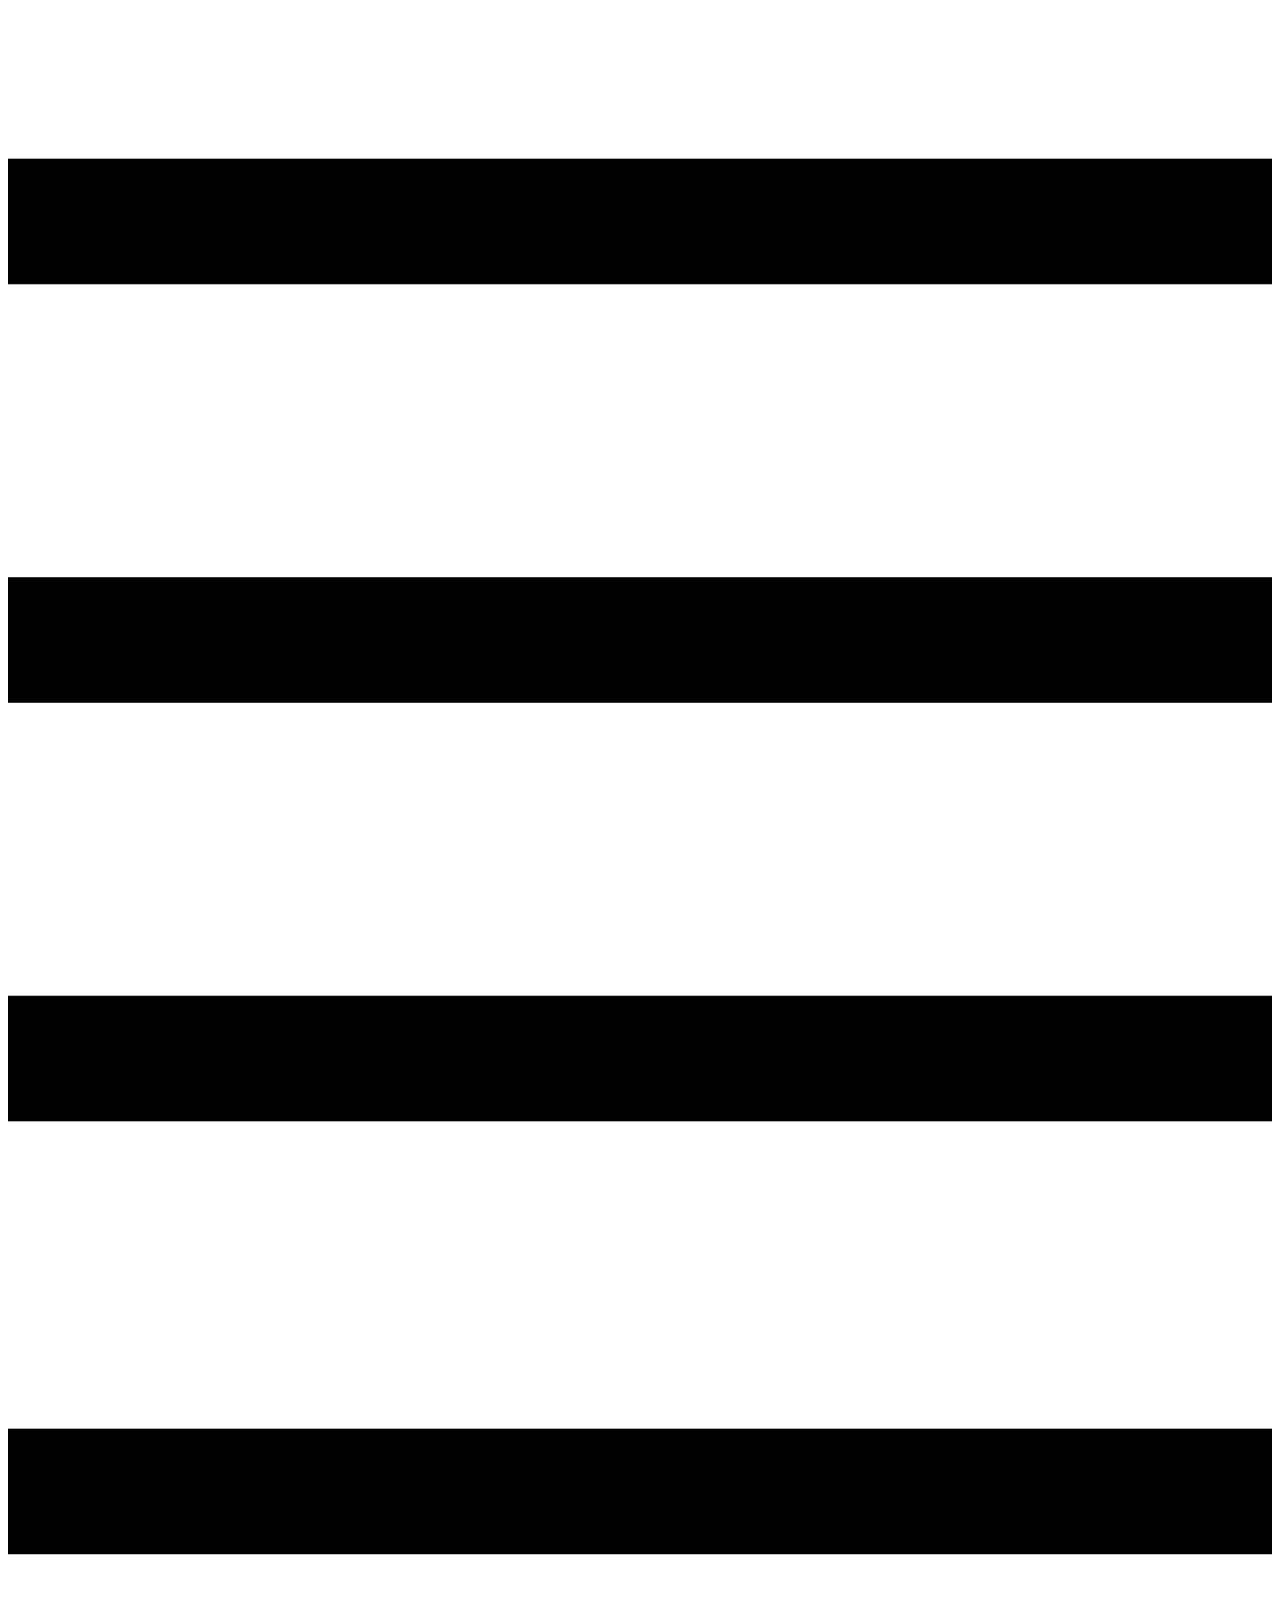
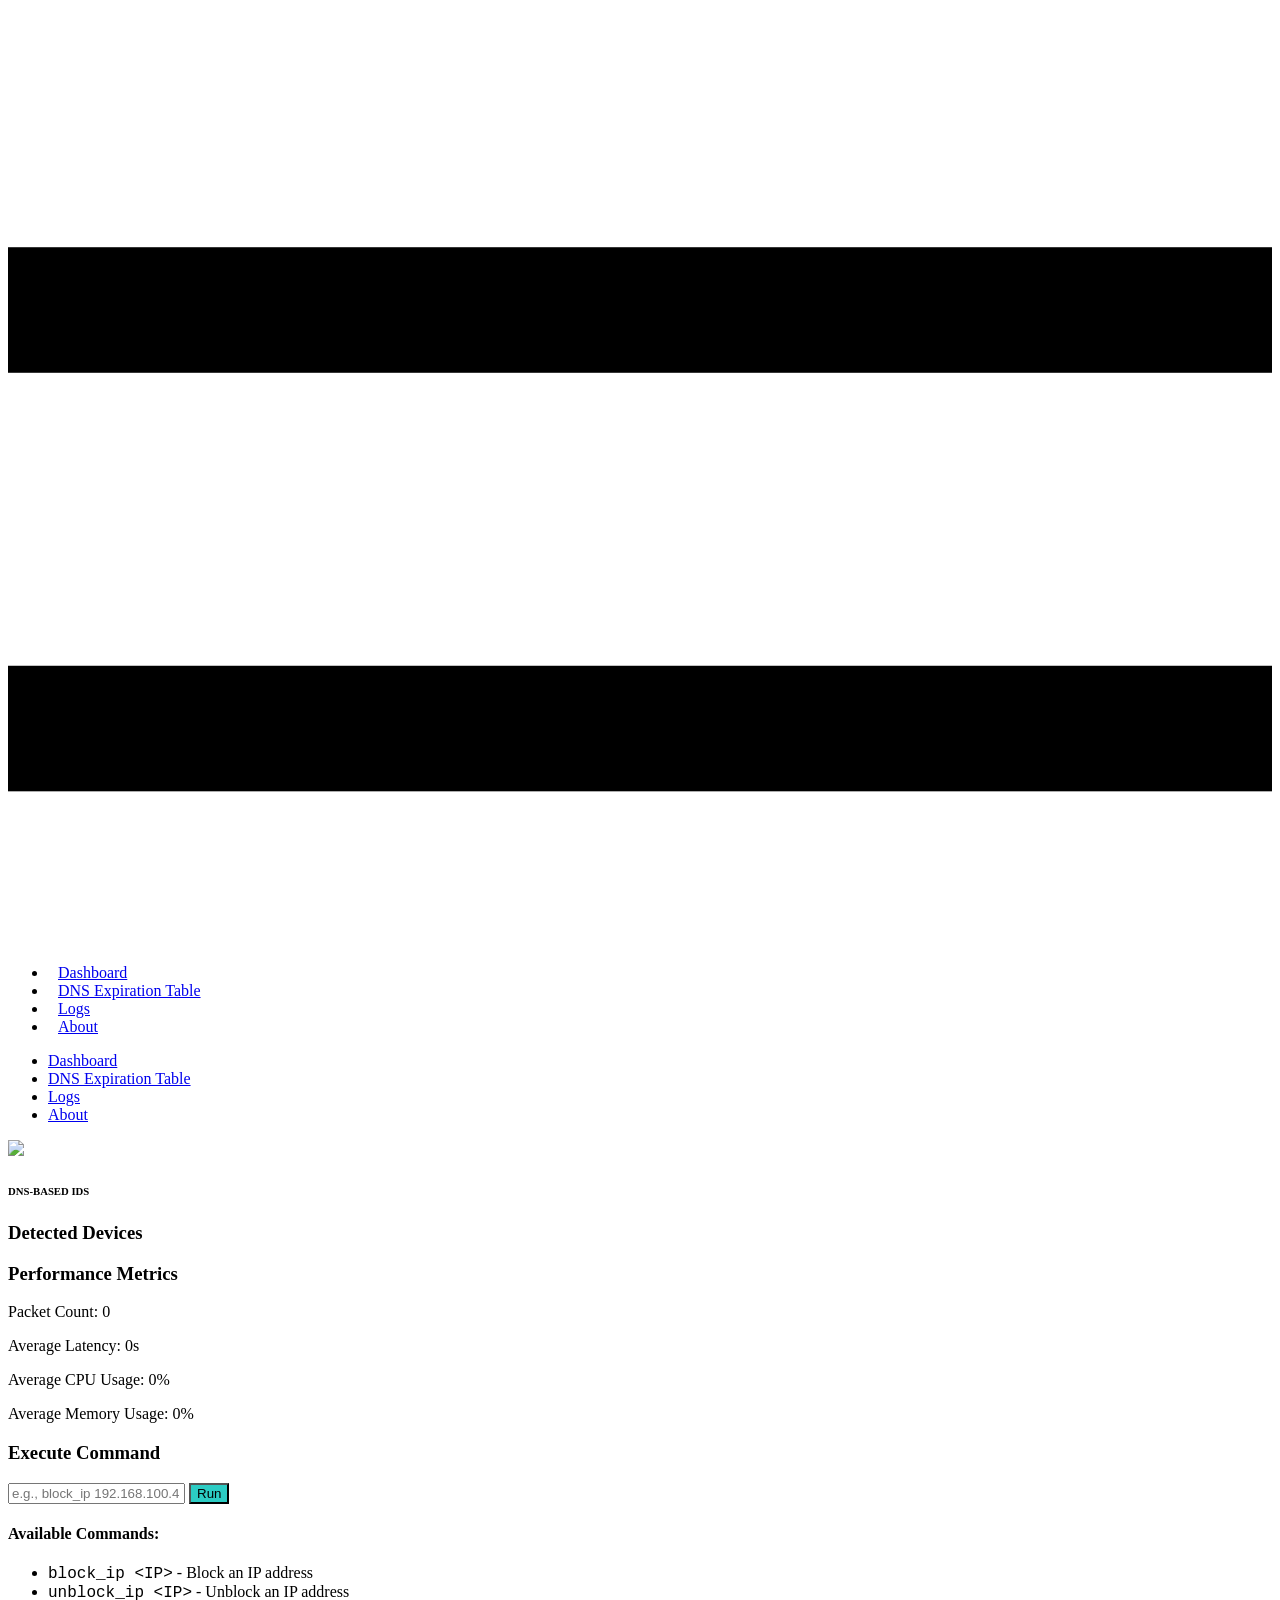
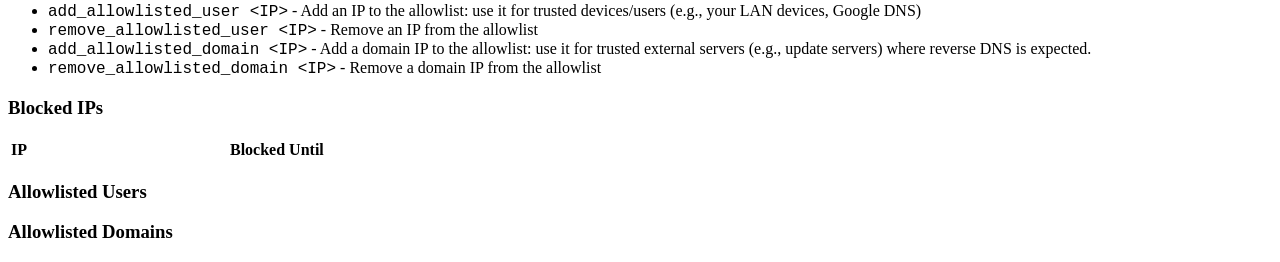
==== view/templates/dashboard.html @ c64cb2ac "implementation of MVC 1.1" ====
<!DOCTYPE html>
<html style="font-size: 16px;" lang="it">
<head>
    <meta name="viewport" content="width=device-width, initial-scale=1.0">
    <meta charset="utf-8">
    <meta name="keywords" content="">
    <meta name="description" content="">
    <title>Dashboard</title>
    <link rel="stylesheet" href="/static/css/nicepage.css" media="screen">
    <link rel="stylesheet" href="/static/css/dashboard.css" media="screen">
    <script class="u-script" type="text/javascript" src="/static/js/jquery.js" defer=""></script>
    <script class="u-script" type="text/javascript" src="/static/js/nicepage.js" defer=""></script>
    <script src="/static/js/script.js" defer=""></script>
    <meta name="generator" content="Nicepage 5.19.3, nicepage.com">
    <link rel="icon" href="/static/images/icon.svg">
    <link id="u-theme-google-font" rel="stylesheet" href="https://fonts.googleapis.com/css?family=Roboto:100,100i,300,300i,400,400i,500,500i,600,600i,700,700i,900,900i|Open+Sans:300,300i,400,400i,500,500i,600,600i,700,700i,800,800i">
    <link id="u-page-google-font" rel="stylesheet" href="https://fonts.googleapis.com/css?family=Lato:100,100i,300,300i,400,400i,700,700i,900,900i|Roboto+Condensed:300,300i,400,400i,700,700i">

    <script type="application/ld+json">{
        "@context": "http://schema.org",
        "@type": "Organization",
        "name": "Site2",
        "logo": "/static/images/icon.svg"
    }</script>
    <meta name="theme-color" content="#478ac9">
    <meta property="og:title" content="dashboard">
    <meta property="og:description" content="">
    <meta property="og:type" content="website">
</head>
<body data-path-to-root="./" class="u-body u-overlap u-overlap-contrast u-overlap-transparent u-xl-mode" data-lang="it">
    <header class="u-clearfix u-header u-header" id="sec-e1b3">
        <div class="u-clearfix u-sheet u-sheet-1">
            <nav class="u-align-left u-font-size-14 u-menu u-menu-one-level u-nav-spacing-25 u-offcanvas u-menu-1" data-responsive-from="MD">
                <div class="menu-collapse" style="font-size: 1rem; letter-spacing: 0px; font-weight: 700;">
                    <a class="u-button-style u-custom-border u-custom-border-color u-custom-borders u-custom-left-right-menu-spacing u-custom-padding-bottom u-custom-text-active-color u-custom-text-color u-custom-text-hover-color u-custom-top-bottom-menu-spacing u-nav-link" href="#" style="padding: 4px 0px; font-size: calc(1em + 8px);">
                        <svg class="u-svg-link" preserveAspectRatio="xMidYMin slice" viewBox="0 0 302 302" style=""><use xmlns:xlink="http://www.w3.org/1999/xlink" xlink:href="#svg-7b92"></use></svg>
                        <svg xmlns="http://www.w3.org/2000/svg" xmlns:xlink="http://www.w3.org/1999/xlink" version="1.1" id="svg-7b92" x="0px" y="0px" viewBox="0 0 302 302" style="enable-background:new 0 0 302 302;" xml:space="preserve" class="u-svg-content"><g><rect y="36" width="302" height="30"></rect><rect y="236" width="302" height="30"></rect><rect y="136" width="302" height="30"></rect></g></svg>
                    </a>
                </div>
                <div class="u-custom-menu u-nav-container">
                    <ul class="u-custom-font u-font-lato u-nav u-spacing-20 u-unstyled u-nav-1">
                        <li class="u-nav-item"><a class="u-border-active-palette-1-base u-border-hover-palette-1-base u-button-style u-nav-link u-text-active-palette-5-light-1 u-text-hover-palette-1-base u-text-palette-4-base" href="/" style="padding: 10px;">Dashboard</a></li>
                        <li class="u-nav-item"><a class="u-border-active-palette-1-base u-border-hover-palette-1-base u-button-style u-nav-link u-text-active-palette-5-light-1 u-text-hover-palette-1-base u-text-palette-4-base" href="/dns_table" style="padding: 10px;">DNS Expiration Table</a></li>
                        <li class="u-nav-item"><a class="u-border-active-palette-1-base u-border-hover-palette-1-base u-button-style u-nav-link u-text-active-palette-5-light-1 u-text-hover-palette-1-base u-text-palette-4-base" href="/logs" style="padding: 10px;">Logs</a></li>
                        <li class="u-nav-item"><a class="u-border-active-palette-1-base u-border-hover-palette-1-base u-button-style u-nav-link u-text-active-palette-5-light-1 u-text-hover-palette-1-base u-text-palette-4-base" href="/about" style="padding: 10px;">About</a></li>
                    </ul>
                </div>
                <div class="u-custom-menu u-nav-container-collapse">
                    <div class="u-align-center u-black u-container-style u-inner-container-layout u-opacity u-opacity-95 u-sidenav">
                        <div class="u-inner-container-layout u-sidenav-overflow">
                            <div class="u-menu-close"></div>
                            <ul class="u-align-center u-nav u-popupmenu-items u-unstyled u-nav-2">
                                <li class="u-nav-item"><a class="u-button-style u-nav-link" href="/">Dashboard</a></li>
                                <li class="u-nav-item"><a class="u-button-style u-nav-link" href="/dns_table">DNS Expiration Table</a></li>
                                <li class="u-nav-item"><a class="u-button-style u-nav-link" href="/logs">Logs</a></li>
                                <li class="u-nav-item"><a class="u-button-style u-nav-link" href="/about">About</a></li>
                            </ul>
                        </div>
                    </div>
                    <div class="u-black u-menu-overlay u-opacity u-opacity-70"></div>
                </div>
            </nav>
            <a href="https://nicepage.com" class="u-image u-logo u-image-1" data-image-width="800" data-image-height="800">
                <img src="/static/images/icon.svg" class="u-logo-image u-logo-image-1">
            </a>
            <h6 class="u-align-left u-custom-font u-font-roboto-condensed u-text u-text-palette-4-base u-text-1">DNS-BASED IDS</h6>
        </div>
    </header>
    <section class="u-clearfix u-container-align-center u-section-1" id="sec-4eed">
        <div class="u-clearfix u-sheet u-sheet-1">
            <div class="u-card">
                <h3>Detected Devices</h3>
                <ul id="detected-ips"></ul>
            </div>
            <div class="u-card">
                <h3>Performance Metrics</h3>
                <p>Packet Count: <span id="packet-count">0</span></p>
                <p>Average Latency: <span id="avg-latency">0</span>s</p>
                <p>Average CPU Usage: <span id="avg-cpu">0</span>%</p>
                <p>Average Memory Usage: <span id="avg-memory">0</span>%</p>
            </div>
            <div class="u-card">
                <h3>Execute Command</h3>
                <input type="text" id="command-input" placeholder="e.g., block_ip 192.168.100.4" style="color: #535353;">
                <button onclick="executeCommand()" style="background-color: #2cccc4;">Run</button>
                <p id="command-output"></p>
                <div id="possible-commands">
                    <h4>Available Commands:</h4>
                    <ul>
                        <li><code>block_ip &lt;IP&gt;</code> - Block an IP address</li>
                        <li><code>unblock_ip &lt;IP&gt;</code> - Unblock an IP address</li>
                        <li><code>add_allowlisted_user &lt;IP&gt;</code> - Add an IP to the allowlist: use it for trusted devices/users (e.g., your LAN devices, Google DNS)</li>
                        <li><code>remove_allowlisted_user &lt;IP&gt;</code> - Remove an IP from the allowlist</li>
                        <li><code>add_allowlisted_domain &lt;IP&gt;</code> - Add a domain IP to the allowlist: use it for trusted external servers (e.g., update servers) where reverse DNS is expected.</li>
                        <li><code>remove_allowlisted_domain &lt;IP&gt;</code> - Remove a domain IP from the allowlist</li>
                    </ul>
                </div>
            </div>
            <div class="u-card">
                <h3>Blocked IPs</h3>
                <table id="blocked-ips">
                    <thead><tr><th>IP</th><th style="padding-left: 200px;">Blocked Until</th></tr></thead>
                    <tbody></tbody>
                </table>
            </div>
            <div class="u-card">
                <h3>Allowlisted Users</h3>
                <ul id="allowlisted-users"></ul>
            </div>
            <div class="u-card">
                <h3>Allowlisted Domains</h3>
                <ul id="allowlisted-domains"></ul>
            </div>
        </div>
    </section>
</body>
</html>
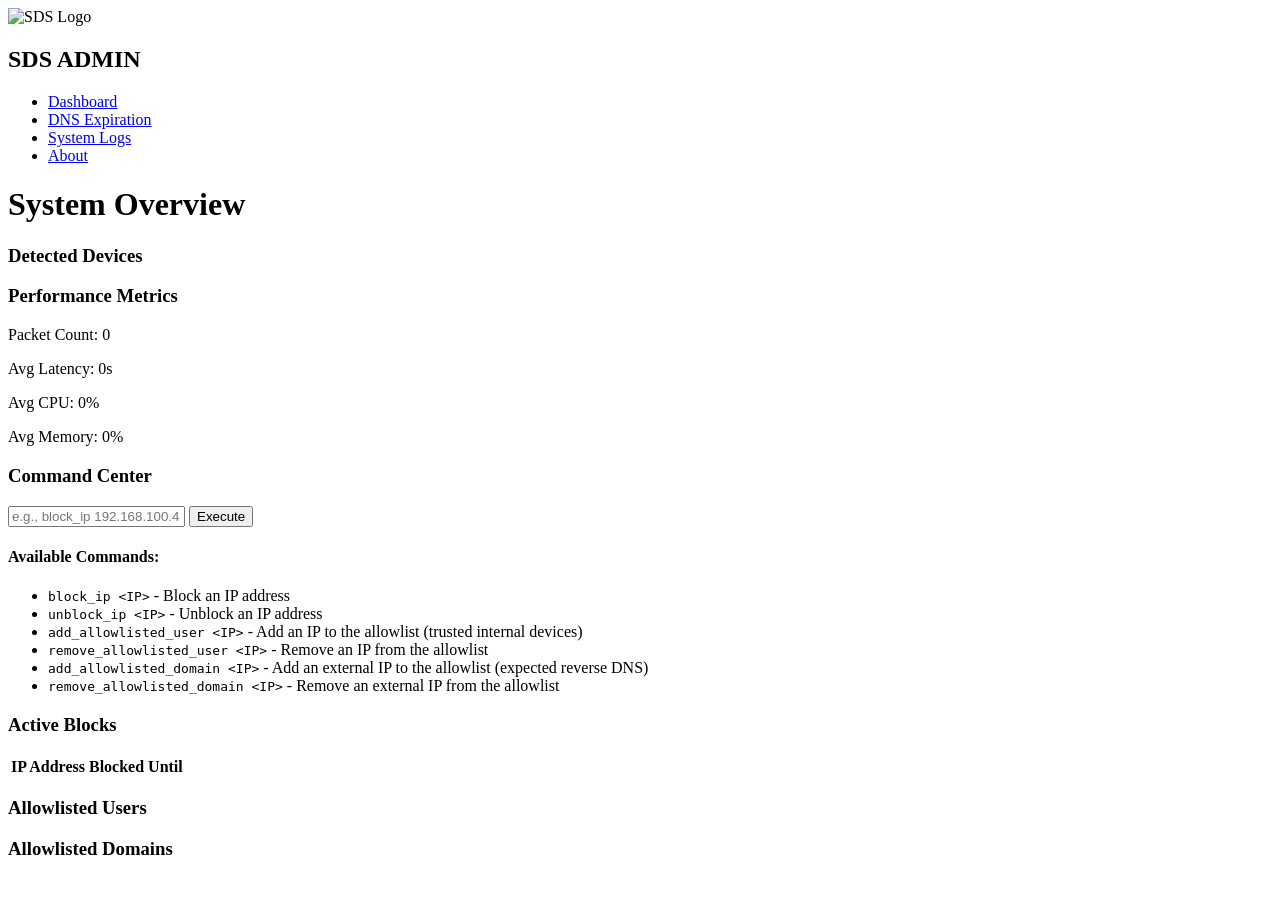
==== commit d9a87176: "Revamp frontend UI with Dark Cyber aesthetic" ====
--- a/view/templates/dashboard.html
+++ b/view/templates/dashboard.html
@@ -1,117 +1,99 @@
 <!DOCTYPE html>
-<html style="font-size: 16px;" lang="it">
+<html lang="en">
 <head>
+    <meta charset="UTF-8">
     <meta name="viewport" content="width=device-width, initial-scale=1.0">
-    <meta charset="utf-8">
-    <meta name="keywords" content="">
-    <meta name="description" content="">
-    <title>Dashboard</title>
-    <link rel="stylesheet" href="/static/css/nicepage.css" media="screen">
-    <link rel="stylesheet" href="/static/css/dashboard.css" media="screen">
-    <script class="u-script" type="text/javascript" src="/static/js/jquery.js" defer=""></script>
-    <script class="u-script" type="text/javascript" src="/static/js/nicepage.js" defer=""></script>
-    <script src="/static/js/script.js" defer=""></script>
-    <meta name="generator" content="Nicepage 5.19.3, nicepage.com">
+    <title>SDS Dashboard</title>
+    <link rel="stylesheet" href="/static/css/dashboard.css">
+    <script src="/static/js/jquery.js" defer></script>
+    <script src="/static/js/script.js" defer></script>
     <link rel="icon" href="/static/images/icon.svg">
-    <link id="u-theme-google-font" rel="stylesheet" href="https://fonts.googleapis.com/css?family=Roboto:100,100i,300,300i,400,400i,500,500i,600,600i,700,700i,900,900i|Open+Sans:300,300i,400,400i,500,500i,600,600i,700,700i,800,800i">
-    <link id="u-page-google-font" rel="stylesheet" href="https://fonts.googleapis.com/css?family=Lato:100,100i,300,300i,400,400i,700,700i,900,900i|Roboto+Condensed:300,300i,400,400i,700,700i">
+</head>
+<body>
+    <nav class="sidebar">
+        <div class="brand">
+            <img src="/static/images/icon.svg" alt="SDS Logo">
+            <h2>SDS ADMIN</h2>
+        </div>
+        <ul class="nav-links">
+            <li><a href="/" class="active">Dashboard</a></li>
+            <li><a href="/dns_table">DNS Expiration</a></li>
+            <li><a href="/logs">System Logs</a></li>
+            <li><a href="/about">About</a></li>
+        </ul>
+    </nav>
 
-    <script type="application/ld+json">{
-        "@context": "http://schema.org",
-        "@type": "Organization",
-        "name": "Site2",
-        "logo": "/static/images/icon.svg"
-    }</script>
-    <meta name="theme-color" content="#478ac9">
-    <meta property="og:title" content="dashboard">
-    <meta property="og:description" content="">
-    <meta property="og:type" content="website">
-</head>
-<body data-path-to-root="./" class="u-body u-overlap u-overlap-contrast u-overlap-transparent u-xl-mode" data-lang="it">
-    <header class="u-clearfix u-header u-header" id="sec-e1b3">
-        <div class="u-clearfix u-sheet u-sheet-1">
-            <nav class="u-align-left u-font-size-14 u-menu u-menu-one-level u-nav-spacing-25 u-offcanvas u-menu-1" data-responsive-from="MD">
-                <div class="menu-collapse" style="font-size: 1rem; letter-spacing: 0px; font-weight: 700;">
-                    <a class="u-button-style u-custom-border u-custom-border-color u-custom-borders u-custom-left-right-menu-spacing u-custom-padding-bottom u-custom-text-active-color u-custom-text-color u-custom-text-hover-color u-custom-top-bottom-menu-spacing u-nav-link" href="#" style="padding: 4px 0px; font-size: calc(1em + 8px);">
-                        <svg class="u-svg-link" preserveAspectRatio="xMidYMin slice" viewBox="0 0 302 302" style=""><use xmlns:xlink="http://www.w3.org/1999/xlink" xlink:href="#svg-7b92"></use></svg>
-                        <svg xmlns="http://www.w3.org/2000/svg" xmlns:xlink="http://www.w3.org/1999/xlink" version="1.1" id="svg-7b92" x="0px" y="0px" viewBox="0 0 302 302" style="enable-background:new 0 0 302 302;" xml:space="preserve" class="u-svg-content"><g><rect y="36" width="302" height="30"></rect><rect y="236" width="302" height="30"></rect><rect y="136" width="302" height="30"></rect></g></svg>
-                    </a>
-                </div>
-                <div class="u-custom-menu u-nav-container">
-                    <ul class="u-custom-font u-font-lato u-nav u-spacing-20 u-unstyled u-nav-1">
-                        <li class="u-nav-item"><a class="u-border-active-palette-1-base u-border-hover-palette-1-base u-button-style u-nav-link u-text-active-palette-5-light-1 u-text-hover-palette-1-base u-text-palette-4-base" href="/" style="padding: 10px;">Dashboard</a></li>
-                        <li class="u-nav-item"><a class="u-border-active-palette-1-base u-border-hover-palette-1-base u-button-style u-nav-link u-text-active-palette-5-light-1 u-text-hover-palette-1-base u-text-palette-4-base" href="/dns_table" style="padding: 10px;">DNS Expiration Table</a></li>
-                        <li class="u-nav-item"><a class="u-border-active-palette-1-base u-border-hover-palette-1-base u-button-style u-nav-link u-text-active-palette-5-light-1 u-text-hover-palette-1-base u-text-palette-4-base" href="/logs" style="padding: 10px;">Logs</a></li>
-                        <li class="u-nav-item"><a class="u-border-active-palette-1-base u-border-hover-palette-1-base u-button-style u-nav-link u-text-active-palette-5-light-1 u-text-hover-palette-1-base u-text-palette-4-base" href="/about" style="padding: 10px;">About</a></li>
-                    </ul>
-                </div>
-                <div class="u-custom-menu u-nav-container-collapse">
-                    <div class="u-align-center u-black u-container-style u-inner-container-layout u-opacity u-opacity-95 u-sidenav">
-                        <div class="u-inner-container-layout u-sidenav-overflow">
-                            <div class="u-menu-close"></div>
-                            <ul class="u-align-center u-nav u-popupmenu-items u-unstyled u-nav-2">
-                                <li class="u-nav-item"><a class="u-button-style u-nav-link" href="/">Dashboard</a></li>
-                                <li class="u-nav-item"><a class="u-button-style u-nav-link" href="/dns_table">DNS Expiration Table</a></li>
-                                <li class="u-nav-item"><a class="u-button-style u-nav-link" href="/logs">Logs</a></li>
-                                <li class="u-nav-item"><a class="u-button-style u-nav-link" href="/about">About</a></li>
-                            </ul>
-                        </div>
-                    </div>
-                    <div class="u-black u-menu-overlay u-opacity u-opacity-70"></div>
-                </div>
-            </nav>
-            <a href="https://nicepage.com" class="u-image u-logo u-image-1" data-image-width="800" data-image-height="800">
-                <img src="/static/images/icon.svg" class="u-logo-image u-logo-image-1">
-            </a>
-            <h6 class="u-align-left u-custom-font u-font-roboto-condensed u-text u-text-palette-4-base u-text-1">DNS-BASED IDS</h6>
+    <main class="main-content">
+        <div class="page-header">
+            <h1>System Overview</h1>
         </div>
-    </header>
-    <section class="u-clearfix u-container-align-center u-section-1" id="sec-4eed">
-        <div class="u-clearfix u-sheet u-sheet-1">
-            <div class="u-card">
+        
+        <div class="dashboard-grid">
+            <!-- Detected Devices Card -->
+            <div class="card">
                 <h3>Detected Devices</h3>
                 <ul id="detected-ips"></ul>
             </div>
-            <div class="u-card">
+
+            <!-- Performance Metrics Card -->
+            <div class="card">
                 <h3>Performance Metrics</h3>
                 <p>Packet Count: <span id="packet-count">0</span></p>
-                <p>Average Latency: <span id="avg-latency">0</span>s</p>
-                <p>Average CPU Usage: <span id="avg-cpu">0</span>%</p>
-                <p>Average Memory Usage: <span id="avg-memory">0</span>%</p>
+                <p>Avg Latency: <span id="avg-latency">0</span>s</p>
+                <p>Avg CPU: <span id="avg-cpu">0</span>%</p>
+                <p>Avg Memory: <span id="avg-memory">0</span>%</p>
             </div>
-            <div class="u-card">
-                <h3>Execute Command</h3>
-                <input type="text" id="command-input" placeholder="e.g., block_ip 192.168.100.4" style="color: #535353;">
-                <button onclick="executeCommand()" style="background-color: #2cccc4;">Run</button>
+
+            <!-- Execute Command Card -->
+            <div class="card" style="grid-column: 1 / -1;">
+                <h3>Command Center</h3>
+                <div class="command-area">
+                    <input type="text" id="command-input" placeholder="e.g., block_ip 192.168.100.4">
+                    <button onclick="executeCommand()">Execute</button>
+                </div>
                 <p id="command-output"></p>
+                
                 <div id="possible-commands">
                     <h4>Available Commands:</h4>
                     <ul>
                         <li><code>block_ip &lt;IP&gt;</code> - Block an IP address</li>
                         <li><code>unblock_ip &lt;IP&gt;</code> - Unblock an IP address</li>
-                        <li><code>add_allowlisted_user &lt;IP&gt;</code> - Add an IP to the allowlist: use it for trusted devices/users (e.g., your LAN devices, Google DNS)</li>
+                        <li><code>add_allowlisted_user &lt;IP&gt;</code> - Add an IP to the allowlist (trusted internal devices)</li>
                         <li><code>remove_allowlisted_user &lt;IP&gt;</code> - Remove an IP from the allowlist</li>
-                        <li><code>add_allowlisted_domain &lt;IP&gt;</code> - Add a domain IP to the allowlist: use it for trusted external servers (e.g., update servers) where reverse DNS is expected.</li>
-                        <li><code>remove_allowlisted_domain &lt;IP&gt;</code> - Remove a domain IP from the allowlist</li>
+                        <li><code>add_allowlisted_domain &lt;IP&gt;</code> - Add an external IP to the allowlist (expected reverse DNS)</li>
+                        <li><code>remove_allowlisted_domain &lt;IP&gt;</code> - Remove an external IP from the allowlist</li>
                     </ul>
                 </div>
             </div>
-            <div class="u-card">
-                <h3>Blocked IPs</h3>
-                <table id="blocked-ips">
-                    <thead><tr><th>IP</th><th style="padding-left: 200px;">Blocked Until</th></tr></thead>
-                    <tbody></tbody>
-                </table>
+
+            <!-- Blocked IPs Card -->
+            <div class="card" style="grid-column: 1 / -1;">
+                <h3>Active Blocks</h3>
+                <div class="table-container" style="max-height: 250px; margin-top: 0;">
+                    <table id="blocked-ips">
+                        <thead>
+                            <tr>
+                                <th>IP Address</th>
+                                <th>Blocked Until</th>
+                            </tr>
+                        </thead>
+                        <tbody></tbody>
+                    </table>
+                </div>
             </div>
-            <div class="u-card">
+
+            <!-- Allowlisted Users Card -->
+            <div class="card">
                 <h3>Allowlisted Users</h3>
                 <ul id="allowlisted-users"></ul>
             </div>
-            <div class="u-card">
+
+            <!-- Allowlisted Domains Card -->
+            <div class="card">
                 <h3>Allowlisted Domains</h3>
                 <ul id="allowlisted-domains"></ul>
             </div>
         </div>
-    </section>
+    </main>
 </body>
 </html>
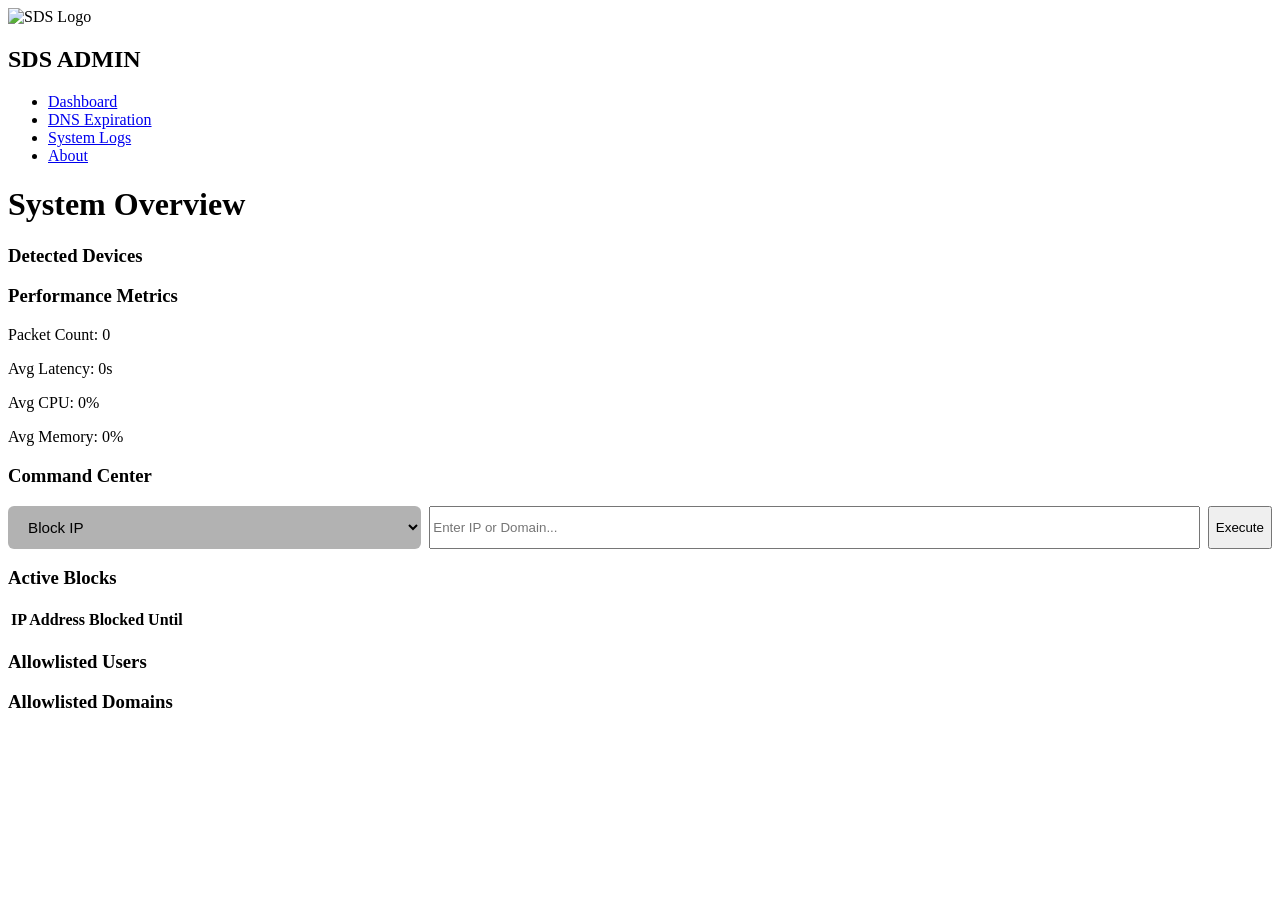
==== commit 702e2e6a: "Enhance dashboard command UI" ====
--- a/view/templates/dashboard.html
+++ b/view/templates/dashboard.html
@@ -47,23 +47,21 @@
             <!-- Execute Command Card -->
             <div class="card" style="grid-column: 1 / -1;">
                 <h3>Command Center</h3>
-                <div class="command-area">
-                    <input type="text" id="command-input" placeholder="e.g., block_ip 192.168.100.4">
-                    <button onclick="executeCommand()">Execute</button>
+                <div class="command-area" style="flex-direction: column; gap: 1rem;">
+                    <div style="display: flex; gap: 0.5rem; flex-wrap: wrap;">
+                        <select id="command-select" style="flex: 1; min-width: 200px; background-color: rgba(0, 0, 0, 0.3); border: 1px solid var(--border-color); color: var(--text-main); padding: 0.75rem 1rem; border-radius: 6px; font-family: 'Inter', sans-serif; font-size: 0.95rem; outline: none; transition: border-color 0.3s ease;">
+                            <option value="block_ip" style="background: var(--bg-card);">Block IP</option>
+                            <option value="unblock_ip" style="background: var(--bg-card);">Unblock IP</option>
+                            <option value="add_allowlisted_user" style="background: var(--bg-card);">Add Allowlisted User (IP)</option>
+                            <option value="remove_allowlisted_user" style="background: var(--bg-card);">Remove Allowlisted User (IP)</option>
+                            <option value="add_allowlisted_domain" style="background: var(--bg-card);">Add Allowlisted Domain</option>
+                            <option value="remove_allowlisted_domain" style="background: var(--bg-card);">Remove Allowlisted Domain</option>
+                        </select>
+                        <input type="text" id="command-target" placeholder="Enter IP or Domain..." style="flex: 2; min-width: 200px;">
+                        <button onclick="executeCommand()">Execute</button>
+                    </div>
                 </div>
                 <p id="command-output"></p>
-                
-                <div id="possible-commands">
-                    <h4>Available Commands:</h4>
-                    <ul>
-                        <li><code>block_ip &lt;IP&gt;</code> - Block an IP address</li>
-                        <li><code>unblock_ip &lt;IP&gt;</code> - Unblock an IP address</li>
-                        <li><code>add_allowlisted_user &lt;IP&gt;</code> - Add an IP to the allowlist (trusted internal devices)</li>
-                        <li><code>remove_allowlisted_user &lt;IP&gt;</code> - Remove an IP from the allowlist</li>
-                        <li><code>add_allowlisted_domain &lt;IP&gt;</code> - Add an external IP to the allowlist (expected reverse DNS)</li>
-                        <li><code>remove_allowlisted_domain &lt;IP&gt;</code> - Remove an external IP from the allowlist</li>
-                    </ul>
-                </div>
             </div>
 
             <!-- Blocked IPs Card -->
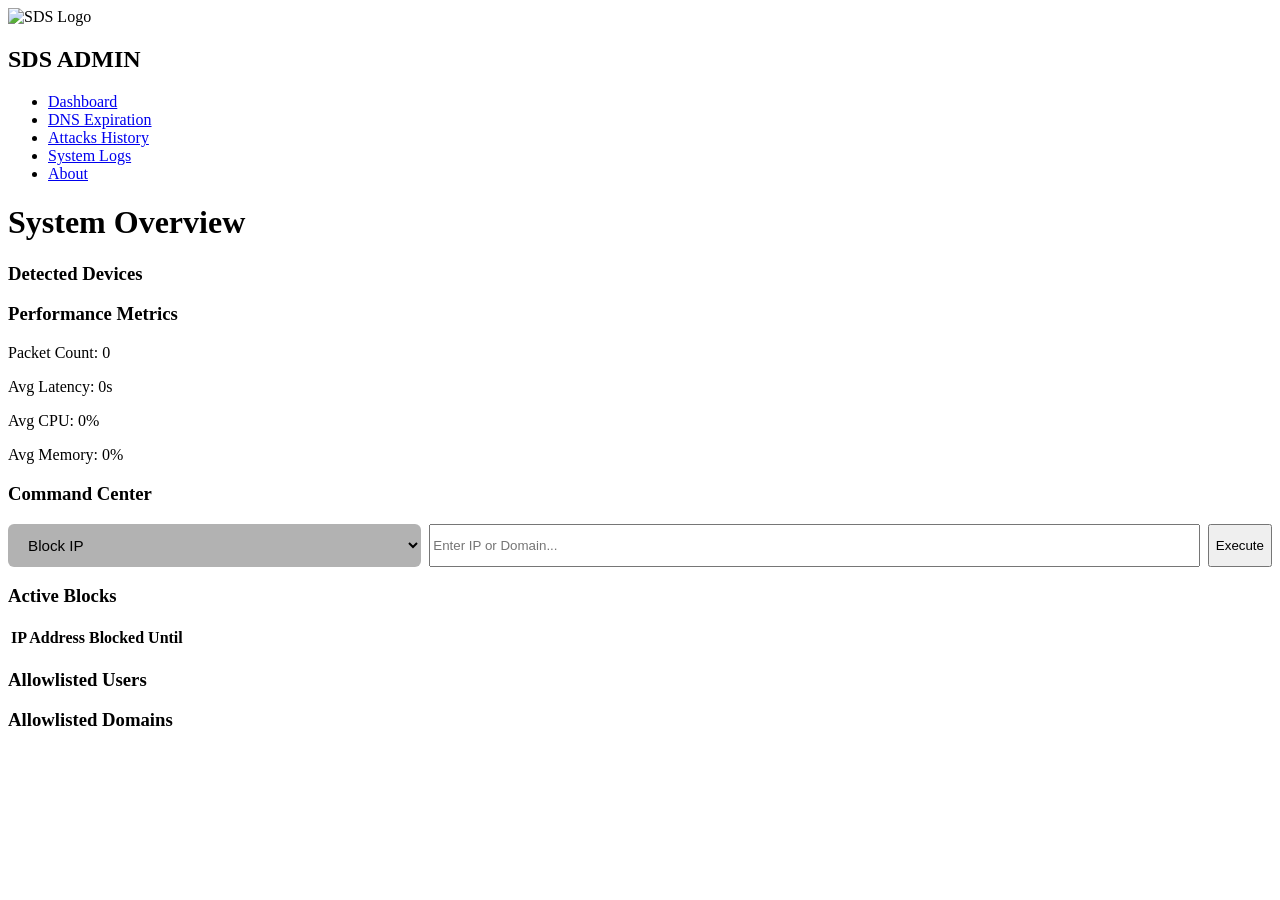
==== commit b7c2ac5e: "Add Attacks History page and visual attacker highlights" ====
--- a/view/templates/dashboard.html
+++ b/view/templates/dashboard.html
@@ -18,6 +18,7 @@
         <ul class="nav-links">
             <li><a href="/" class="active">Dashboard</a></li>
             <li><a href="/dns_table">DNS Expiration</a></li>
+            <li><a href="/attacks">Attacks History</a></li>
             <li><a href="/logs">System Logs</a></li>
             <li><a href="/about">About</a></li>
         </ul>
